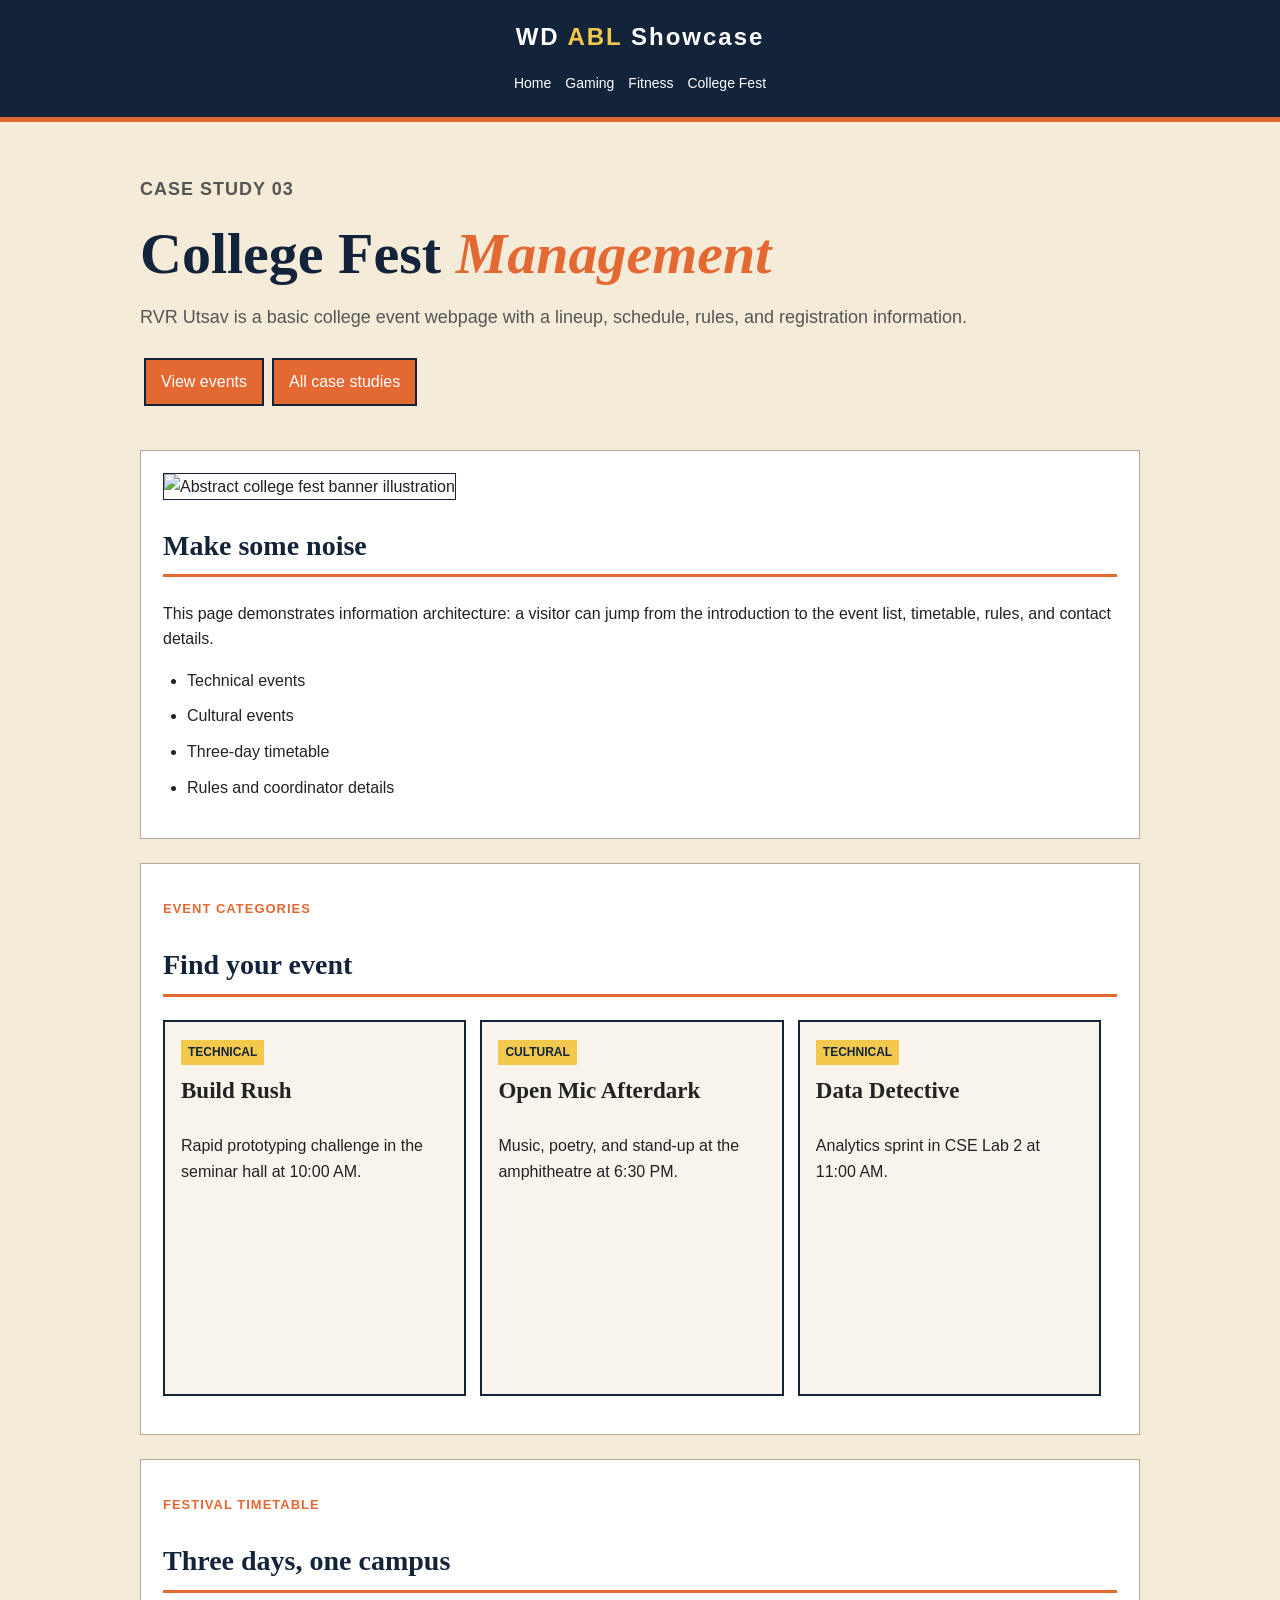
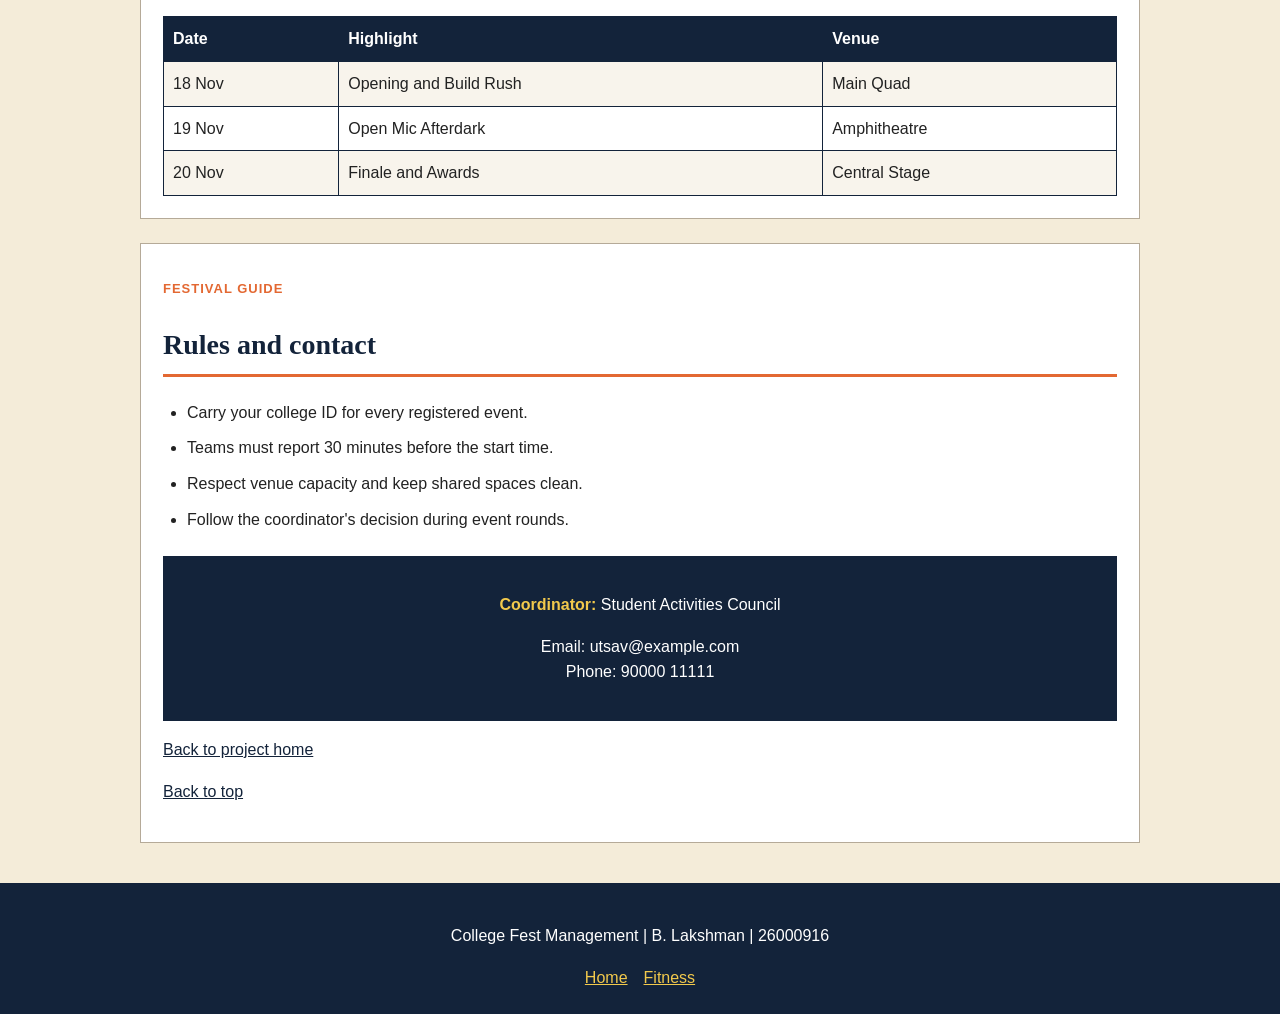
==== college fest.html @ 5bd4ef10 "Add files via upload" ====
<!DOCTYPE html>
<html lang="en">
<head><meta charset="UTF-8"><meta name="viewport" content="width=device-width, initial-scale=1.0"><title>College Fest Management - WD ABL</title><link rel="stylesheet" href="../styles.css"></head>
<body>
<header class="site-header"><div class="container"><a class="logo" href="../index.html">WD <span>ABL</span> Showcase</a><nav class="nav-links"><a href="../index.html">Home</a><a href="../gaming/index.html">Gaming</a><a href="../fitness/index.html">Fitness</a><a href="index.html">College Fest</a></nav></div></header>
<main class="container"><section class="page-heading" id="top"><p class="eyebrow">Case study 03</p><h1>College Fest <span>Management</span></h1><p>RVR Utsav is a basic college event webpage with a lineup, schedule, rules, and registration information.</p><a class="button-link" href="#events">View events</a><a class="button-link" href="../index.html#case-studies">All case studies</a></section>
<section class="two-column-box"><img class="card-image" src="../assets/fest.svg" alt="Abstract college fest banner illustration"><h2>Make some noise</h2><p>This page demonstrates information architecture: a visitor can jump from the introduction to the event list, timetable, rules, and contact details.</p><ul class="info-list"><li>Technical events</li><li>Cultural events</li><li>Three-day timetable</li><li>Rules and coordinator details</li></ul></section>
<section class="section-box" id="events"><p class="eyebrow">Event categories</p><h2>Find your event</h2><div class="card"><span class="label">Technical</span><h3>Build Rush</h3><p>Rapid prototyping challenge in the seminar hall at 10:00 AM.</p></div><div class="card"><span class="label">Cultural</span><h3>Open Mic Afterdark</h3><p>Music, poetry, and stand-up at the amphitheatre at 6:30 PM.</p></div><div class="card"><span class="label">Technical</span><h3>Data Detective</h3><p>Analytics sprint in CSE Lab 2 at 11:00 AM.</p></div></section>
<section class="section-box"><p class="eyebrow">Festival timetable</p><h2>Three days, one campus</h2><table class="schedule"><tr><th>Date</th><th>Highlight</th><th>Venue</th></tr><tr><td>18 Nov</td><td>Opening and Build Rush</td><td>Main Quad</td></tr><tr><td>19 Nov</td><td>Open Mic Afterdark</td><td>Amphitheatre</td></tr><tr><td>20 Nov</td><td>Finale and Awards</td><td>Central Stage</td></tr></table></section>
<section class="section-box"><p class="eyebrow">Festival guide</p><h2>Rules and contact</h2><ul class="info-list"><li>Carry your college ID for every registered event.</li><li>Teams must report 30 minutes before the start time.</li><li>Respect venue capacity and keep shared spaces clean.</li><li>Follow the coordinator's decision during event rounds.</li></ul><div class="note"><p><strong>Coordinator:</strong> Student Activities Council</p><p>Email: utsav@example.com<br>Phone: 90000 11111</p></div><p><a href="../index.html">Back to project home</a></p><p><a href="#top">Back to top</a></p></section></main>
<footer class="site-footer"><div class="container"><p>College Fest Management | B. Lakshman | 26000916</p><div class="footer-links"><a href="../index.html">Home</a><a href="../fitness/index.html">Fitness</a></div></div></footer></body></html>
---- styles.css ----
body{
    background-color:#f4ecd9;
    color:#222;
    font-family:Arial,Helvetica,sans-serif;
    font-size:16px;line-height:1.6;margin:0
}

h1,h2,h3{
    font-family:Georgia,'Times New Roman',serif
}

a{
    color:#13233a
}

.container{
    margin-left:auto;
    margin-right:auto;
    max-width:1000px;
    width:90%
}

.site-header{
    background-color:#13233a;
    border-bottom:5px solid #e36832;
    color:#fff;
    padding:18px 0;
    text-align:center
}

.logo{
    color:#fff;
    font-size:24px;
    font-weight:bold;
    letter-spacing:2px;
    text-decoration:none
}

.logo span{
    color:#f2c94c
}

.nav-links{
    margin-top:12px
}

.nav-links a{
    color:#fff;
    display:inline-block;
    font-size:14px;
    margin:4px 7px;
    text-decoration:none
}

.nav-links a:hover{
    color:#f2c94c;
    text-decoration:underline
}

.hero{
    background-color:#fff;
    background-image:url('assets/syllabus-pattern.svg');
    background-size:180px 180px;
    border:2px solid #13233a;
    margin-top:28px;
    padding:35px 20px;
    text-align:center
}

.hero h1,.page-heading h1{
    color:#13233a;
    font-size:42px;
    line-height:1.1;
    margin:10px 0
}

.hero h1 span,.page-heading h1 span{
    color:#e36832;
    font-style:italic
}

.subtitle{
    color:#555;
    font-size:18px
}

.button-link{
    background-color:#e36832;
    border:2px solid #13233a;
    color:#fff;
    display:inline-block;
    margin:8px 4px;
    padding:9px 15px;
    text-decoration:none
}

.button-link:hover{
    background-color:#13233a
}

.section-box,.two-column-box{
    background-color:#fff;
    border:1px solid #b5aa98;
    margin-top:24px;
    padding:22px
}

.section-box h2,.two-column-box h2{
    border-bottom:3px solid #e36832;
    color:#13233a;
    font-size:28px;
    padding-bottom:6px
}

.eyebrow{
    color:#e36832;
    font-size:13px;
    font-weight:bold;
    letter-spacing:1px;
    text-transform:uppercase
}

.case-list,.info-list{
    padding-left:24px
}

.case-list li,.info-list li{
    margin-bottom:10px
}

.card{
    background-color:#f8f4ec;
    border:2px solid #13233a;
    margin-bottom:16px;
    padding:16px
}

.card h3{
    font-size:23px;
    margin-top:8px
}

.card-image{
    border:1px solid #13233a;
    height:auto;
    max-width:100%;
    width:100%
}

.label{
    background-color:#f2c94c;
    color:#13233a;
    display:inline-block;
    font-size:12px;
    font-weight:bold;
    padding:3px 7px;
    text-transform:uppercase
}

.page-heading{
    padding:35px 0 12px
}

.page-heading p{
    color:#555;
    font-size:18px
}

.schedule{
    border-collapse:collapse;
    width:100%
}

.schedule th,.schedule td{
    border:1px solid #13233a;
    padding:9px;
    text-align:left
}

.schedule th{
    background-color:#13233a;
    color:#fff
}

.schedule tr:nth-child(even){
    background-color:#f8f4ec
}

.note{
    background-color:#13233a;
    color:#fff;
    margin-top:24px;
    padding:20px;
    text-align:center
}

.note strong{
    color:#f2c94c
}

.small-text{
    color:#555;
    font-size:14px
}

hr{
    border:0;
    border-top:2px solid #e36832;
    margin:28px 0
}

.site-footer{
    background-color:#13233a;
    color:#fff;
    margin-top:40px;
    padding:24px 0;
    text-align:center
}

.site-footer a{
    color:#f2c94c
}

.footer-links{
    margin-top:10px
}

.footer-links a{
    margin:0 8px
}

@media (min-width:700px){
    .hero{
        padding:55px
    }

    .hero h1,.page-heading h1{
        font-size:58px
    }

    .card{
        display:inline-block;
        margin-right:1.5%;
        vertical-align:top;
        width:28%;
        min-height:340px
    }

    .card-image{
        height:125px;
        object-fit:cover
    }
}
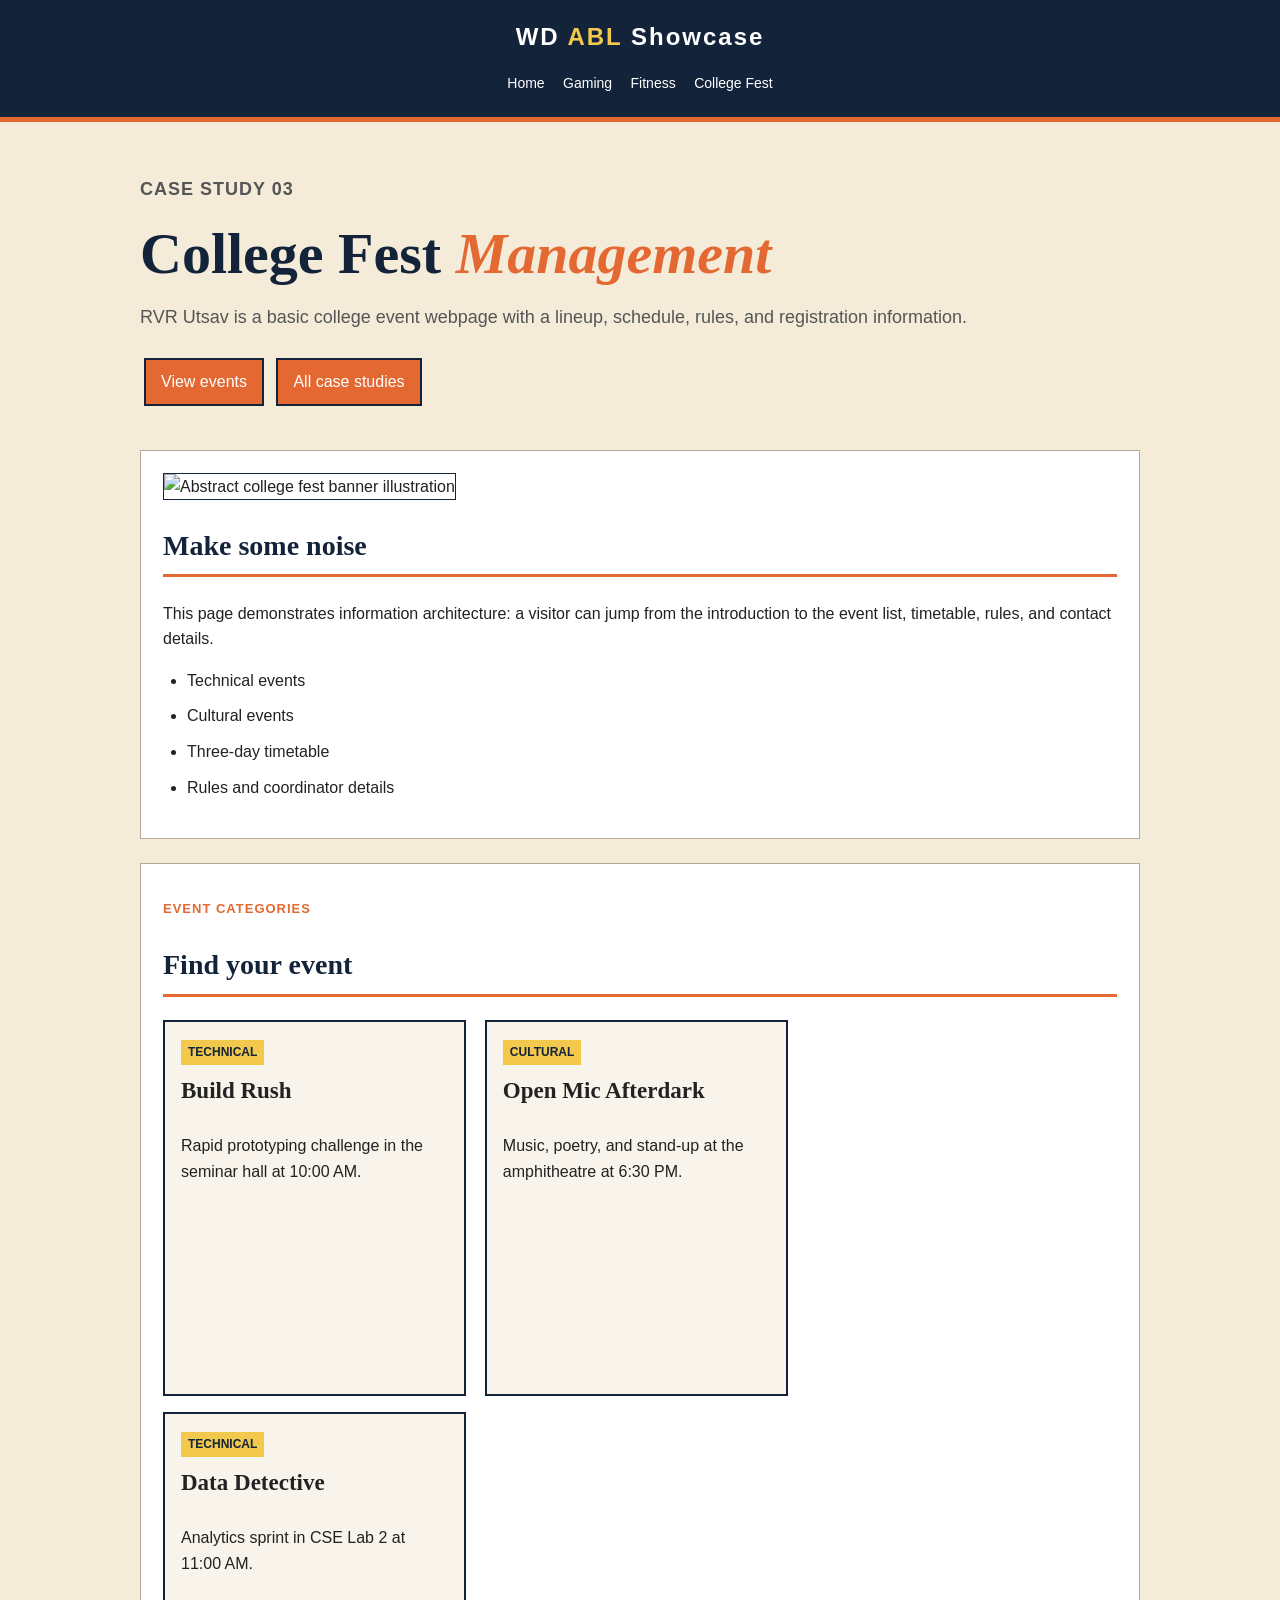
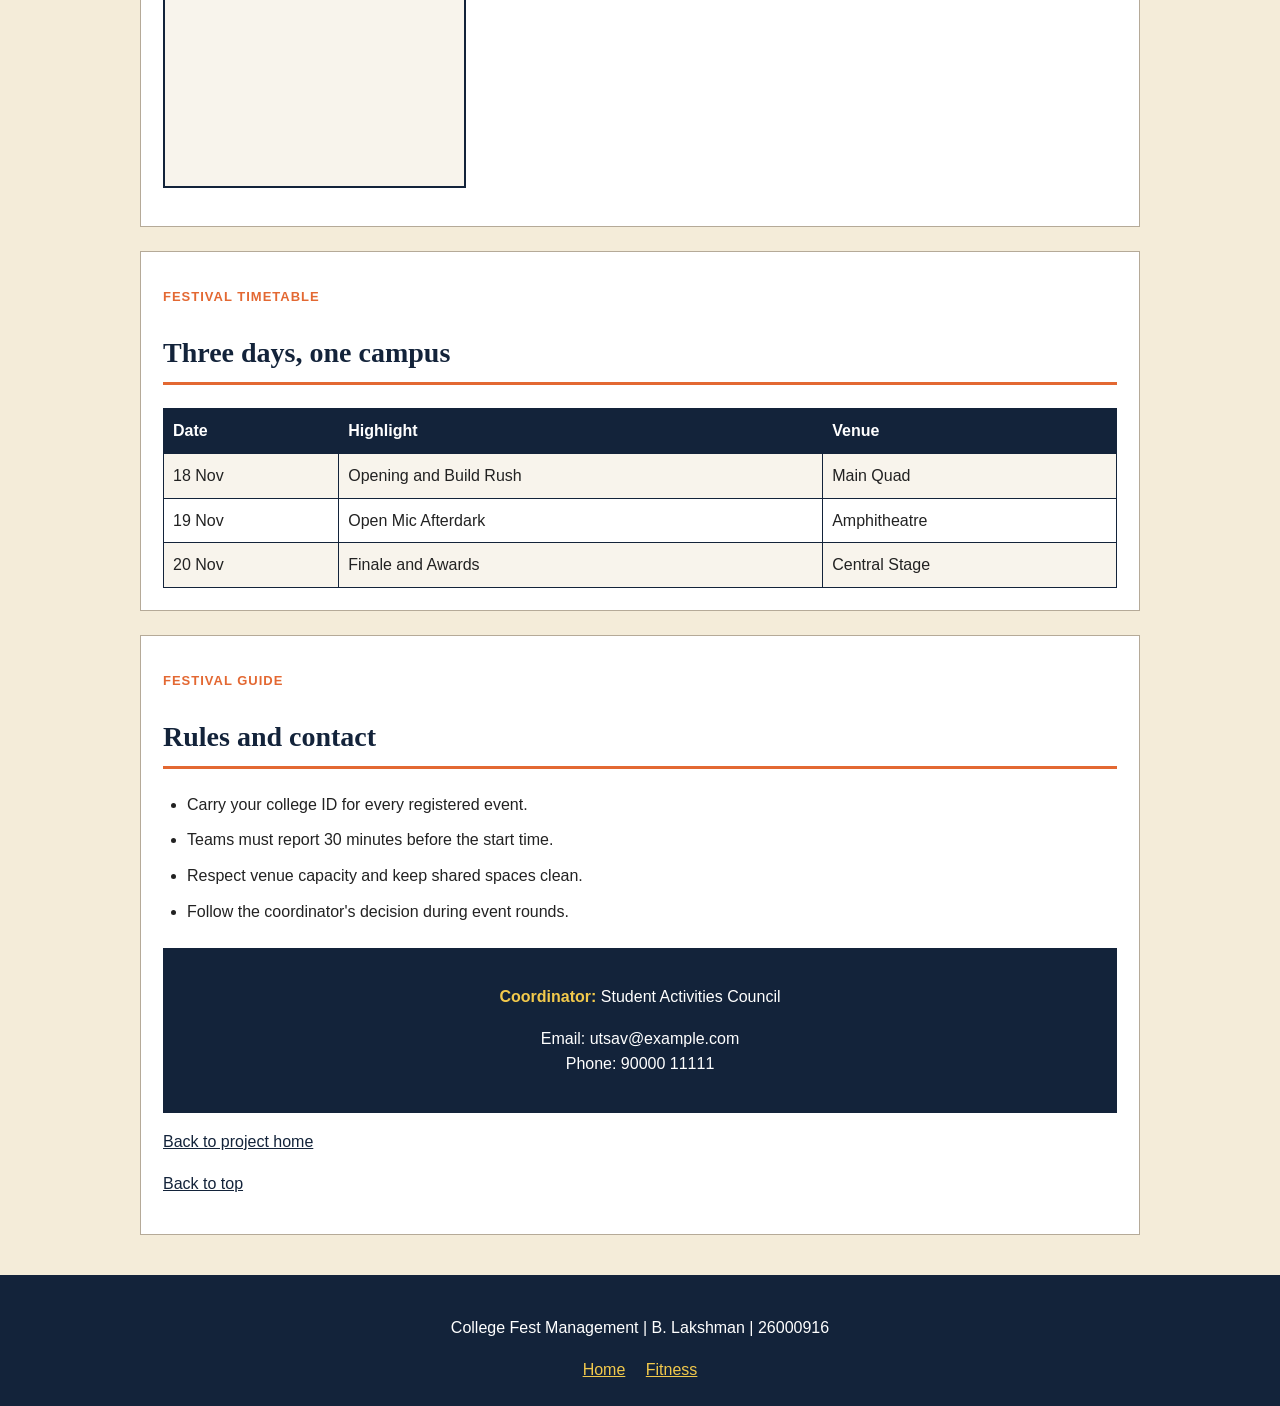
==== commit 03d80773: "Update college fest.html" ====
--- a/college fest.html
+++ b/college fest.html
@@ -1,11 +1,123 @@
 <!DOCTYPE html>
 <html lang="en">
-<head><meta charset="UTF-8"><meta name="viewport" content="width=device-width, initial-scale=1.0"><title>College Fest Management - WD ABL</title><link rel="stylesheet" href="../styles.css"></head>
+<head>
+    <meta charset="UTF-8">
+    <meta name="viewport" content="width=device-width, initial-scale=1.0">
+    <title>College Fest Management - WD ABL</title>
+    <link rel="stylesheet" href="../styles.css">
+</head>
 <body>
-<header class="site-header"><div class="container"><a class="logo" href="../index.html">WD <span>ABL</span> Showcase</a><nav class="nav-links"><a href="../index.html">Home</a><a href="../gaming/index.html">Gaming</a><a href="../fitness/index.html">Fitness</a><a href="index.html">College Fest</a></nav></div></header>
-<main class="container"><section class="page-heading" id="top"><p class="eyebrow">Case study 03</p><h1>College Fest <span>Management</span></h1><p>RVR Utsav is a basic college event webpage with a lineup, schedule, rules, and registration information.</p><a class="button-link" href="#events">View events</a><a class="button-link" href="../index.html#case-studies">All case studies</a></section>
-<section class="two-column-box"><img class="card-image" src="../assets/fest.svg" alt="Abstract college fest banner illustration"><h2>Make some noise</h2><p>This page demonstrates information architecture: a visitor can jump from the introduction to the event list, timetable, rules, and contact details.</p><ul class="info-list"><li>Technical events</li><li>Cultural events</li><li>Three-day timetable</li><li>Rules and coordinator details</li></ul></section>
-<section class="section-box" id="events"><p class="eyebrow">Event categories</p><h2>Find your event</h2><div class="card"><span class="label">Technical</span><h3>Build Rush</h3><p>Rapid prototyping challenge in the seminar hall at 10:00 AM.</p></div><div class="card"><span class="label">Cultural</span><h3>Open Mic Afterdark</h3><p>Music, poetry, and stand-up at the amphitheatre at 6:30 PM.</p></div><div class="card"><span class="label">Technical</span><h3>Data Detective</h3><p>Analytics sprint in CSE Lab 2 at 11:00 AM.</p></div></section>
-<section class="section-box"><p class="eyebrow">Festival timetable</p><h2>Three days, one campus</h2><table class="schedule"><tr><th>Date</th><th>Highlight</th><th>Venue</th></tr><tr><td>18 Nov</td><td>Opening and Build Rush</td><td>Main Quad</td></tr><tr><td>19 Nov</td><td>Open Mic Afterdark</td><td>Amphitheatre</td></tr><tr><td>20 Nov</td><td>Finale and Awards</td><td>Central Stage</td></tr></table></section>
-<section class="section-box"><p class="eyebrow">Festival guide</p><h2>Rules and contact</h2><ul class="info-list"><li>Carry your college ID for every registered event.</li><li>Teams must report 30 minutes before the start time.</li><li>Respect venue capacity and keep shared spaces clean.</li><li>Follow the coordinator's decision during event rounds.</li></ul><div class="note"><p><strong>Coordinator:</strong> Student Activities Council</p><p>Email: utsav@example.com<br>Phone: 90000 11111</p></div><p><a href="../index.html">Back to project home</a></p><p><a href="#top">Back to top</a></p></section></main>
-<footer class="site-footer"><div class="container"><p>College Fest Management | B. Lakshman | 26000916</p><div class="footer-links"><a href="../index.html">Home</a><a href="../fitness/index.html">Fitness</a></div></div></footer></body></html>+    <header class="site-header">
+        <div class="container">
+            <a class="logo" href="../index.html">WD <span>ABL</span> Showcase</a>
+            <nav class="nav-links">
+                <a href="../index.html">Home</a>
+                <a href="../gaming/index.html">Gaming</a>
+                <a href="../fitness/index.html">Fitness</a>
+                <a href="index.html">College Fest</a>
+            </nav>
+        </div>
+    </header>
+
+    <main class="container">
+        <section class="page-heading" id="top">
+            <p class="eyebrow">Case study 03</p>
+            <h1>College Fest <span>Management</span></h1>
+            <p>RVR Utsav is a basic college event webpage with a lineup, schedule, rules, and registration information.</p>
+            <a class="button-link" href="#events">View events</a>
+            <a class="button-link" href="../index.html#case-studies">All case studies</a>
+        </section>
+
+        <section class="two-column-box">
+            <img class="card-image" src="../assets/fest.svg" alt="Abstract college fest banner illustration">
+            <h2>Make some noise</h2>
+            <p>This page demonstrates information architecture: a visitor can jump from the introduction to the event list, timetable, rules, and contact details.</p>
+            <ul class="info-list">
+                <li>Technical events</li>
+                <li>Cultural events</li>
+                <li>Three-day timetable</li>
+                <li>Rules and coordinator details</li>
+            </ul>
+        </section>
+
+        <section class="section-box" id="events">
+            <p class="eyebrow">Event categories</p>
+            <h2>Find your event</h2>
+            
+            <div class="card">
+                <span class="label">Technical</span>
+                <h3>Build Rush</h3>
+                <p>Rapid prototyping challenge in the seminar hall at 10:00 AM.</p>
+            </div>
+
+            <div class="card">
+                <span class="label">Cultural</span>
+                <h3>Open Mic Afterdark</h3>
+                <p>Music, poetry, and stand-up at the amphitheatre at 6:30 PM.</p>
+            </div>
+
+            <div class="card">
+                <span class="label">Technical</span>
+                <h3>Data Detective</h3>
+                <p>Analytics sprint in CSE Lab 2 at 11:00 AM.</p>
+            </div>
+        </section>
+
+        <section class="section-box">
+            <p class="eyebrow">Festival timetable</p>
+            <h2>Three days, one campus</h2>
+            <table class="schedule">
+                <tr>
+                    <th>Date</th>
+                    <th>Highlight</th>
+                    <th>Venue</th>
+                </tr>
+                <tr>
+                    <td>18 Nov</td>
+                    <td>Opening and Build Rush</td>
+                    <td>Main Quad</td>
+                </tr>
+                <tr>
+                    <td>19 Nov</td>
+                    <td>Open Mic Afterdark</td>
+                    <td>Amphitheatre</td>
+                </tr>
+                <tr>
+                    <td>20 Nov</td>
+                    <td>Finale and Awards</td>
+                    <td>Central Stage</td>
+                </tr>
+            </table>
+        </section>
+
+        <section class="section-box">
+            <p class="eyebrow">Festival guide</p>
+            <h2>Rules and contact</h2>
+            <ul class="info-list">
+                <li>Carry your college ID for every registered event.</li>
+                <li>Teams must report 30 minutes before the start time.</li>
+                <li>Respect venue capacity and keep shared spaces clean.</li>
+                <li>Follow the coordinator's decision during event rounds.</li>
+            </ul>
+            
+            <div class="note">
+                <p><strong>Coordinator:</strong> Student Activities Council</p>
+                <p>Email: utsav@example.com<br>Phone: 90000 11111</p>
+            </div>
+            
+            <p><a href="../index.html">Back to project home</a></p>
+            <p><a href="#top">Back to top</a></p>
+        </section>
+    </main>
+
+    <footer class="site-footer">
+        <div class="container">
+            <p>College Fest Management | B. Lakshman | 26000916</p>
+            <div class="footer-links">
+                <a href="../index.html">Home</a>
+                <a href="../fitness/index.html">Fitness</a>
+            </div>
+        </div>
+    </footer>
+</body>
+</html>
